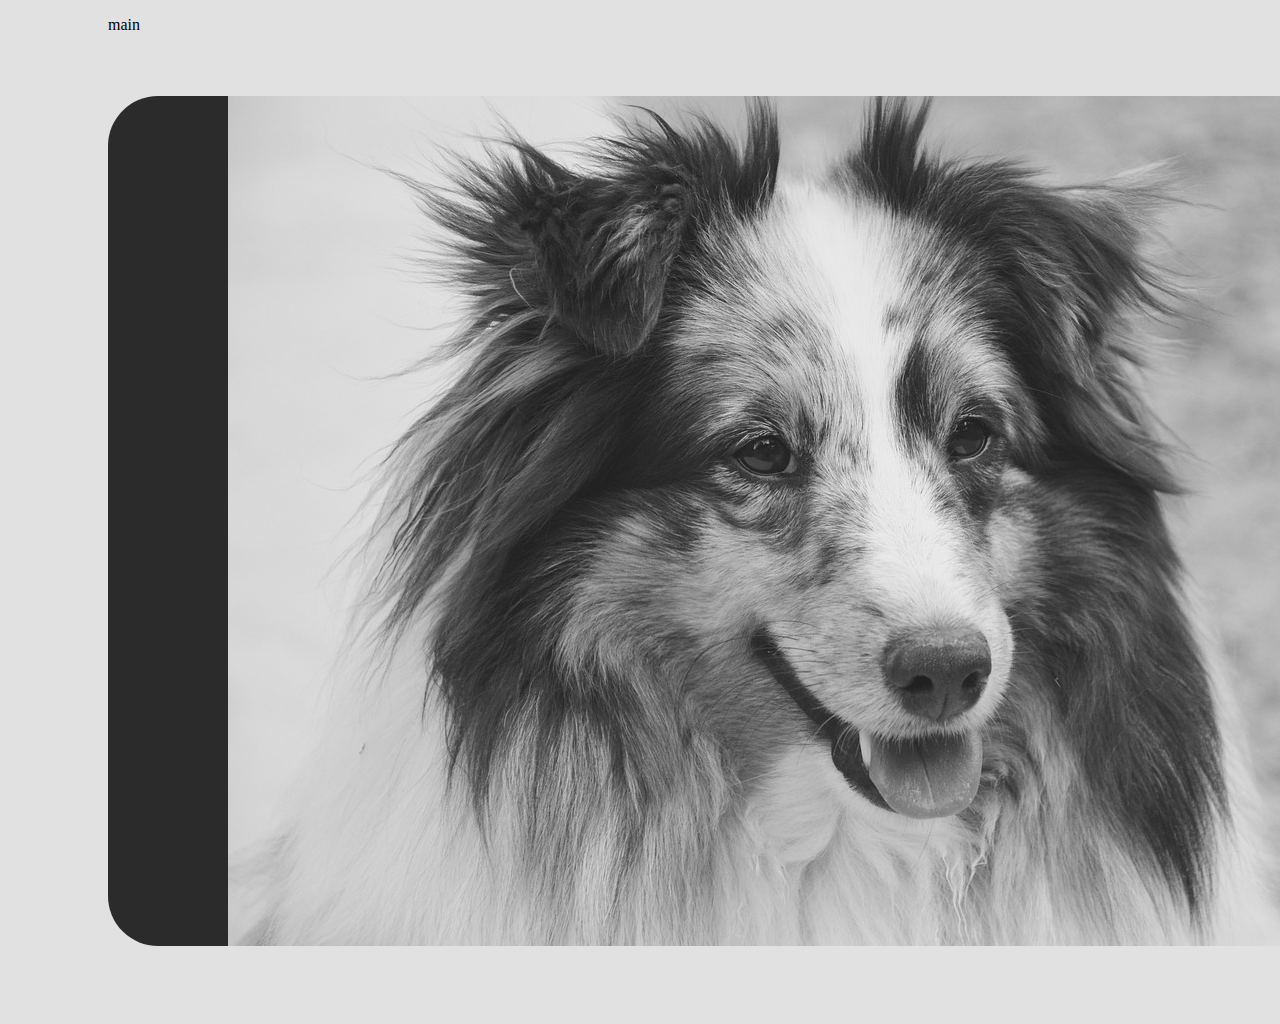
==== about.html @ 3a1a5ba0 "2024.05.03" ====
<!DOCTYPE html>
<html lang="ko">

<head>
    <meta charset="UTF-8">
    <meta name="viewport" content="width=device-width, initial-scale=1.0">
    <title>aboutus</title>
    <link rel="stylesheet" href="assets/css/common.css">
    <link rel="stylesheet" href="assets/css/about.css">
</head>

<body>
    <div id="wrap">
        <header id="header">
            <p>main</p>
        </header>
        <main id="main">
            <div class="container"></div>
        </main>
    </div>
</body>

</html>
---- assets/css/common.css ----
:root {
  --pointColor: #E1E1E1;
  --baseColor: #FFFFFF;
  --blackColor: #2b2b2b;
  --fontN: "nanumSquareNeo";
  --fontK: "Kumar";
}

.wrapper {
  position: relative;
  width: 100%;
  height: 100%;
  background-color: var(--baseColor);
}

.section {
  position: relative;
  max-width: 1396px;
  width: 100%;
  margin: 0px auto;
  padding: 100px 0px 100px;
}

.pickstom_btn {
  position: relative;
  width: -moz-fit-content;
  width: fit-content;
  height: 75px;
  border: 3px dashed #000;
  display: flex;
  flex-direction: row;
  align-items: center;
  justify-content: center;
  padding: 0px 40px;
  font-size: 30px;
  cursor: pointer;
  transition: all 0.3s ease;
}

.pickstom_btn::before {
  content: "";
  position: absolute;
  bottom: -12px;
  left: -12px;
  width: 26px;
  height: 26px;
  background-color: var(--blackColor);
  transition: all 0.3s ease;
}

.pickstom_btn::after {
  content: "";
  position: absolute;
  top: -12px;
  right: -12px;
  width: 26px;
  height: 26px;
  background-color: var(--blackColor);
  transition: all 0.3s ease;
}

.pickstom_btn:hover {
  border: 3px solid var(--blackColor);
}

.pickstom_btn:hover::after {
  right: calc(100% - 12px);
}

.pickstom_btn:hover::before {
  left: calc(100% - 12px);
}

.header {
  position: absolute;
  top: 0px;
  left: 0px;
  z-index: 1;
  width: 100%;
  display: flex;
  justify-content: right;
  padding: 20px;
}

.header .menu {
  position: relative;
  width: 30px;
  height: 20px;
  cursor: pointer;
}

.header .menu .line {
  border-top: 2px solid var(--blackColor);
  display: block;
  width: 30px;
  height: 10px;
}

.header .menu .line:first-child {
  top: 0;
  transform-origin: 25% 50%;
  transition: 0.3s;
}

.header .menu .line:nth-child(2) {
  top: calc(50% - 1px);
}

.header .menu .line:last-child {
  bottom: 0;
  transform-origin: 25% 50%;
  transition: 0.3s;
}

.header .menu.open .line:first-child {
  transform: rotate(45deg) translateX(10%);
}

.header .menu.open .line:nth-child(2) {
  opacity: 0;
}

.header .menu.open .line:last-child {
  transform: rotate(-45deg) translateX(32%);
}

.footer {
  margin: 0px auto;
  width: 90%;
  height: 200px;
  display: flex;
  flex-direction: column;
  align-items: center;
  justify-content: center;
  border-top: 1px solid var(--pointColor);
}

.footer p {
  font-size: 22px;
  color: var(--pointColor);
}

@media (max-width: 1396px) {
  .section {
    position: relative;
    width: 100%;
    padding: 30px 20px 30px;
    margin: 0px auto;
  }

  .pickstom_btn {
    position: relative;
    width: -moz-fit-content;
    width: fit-content;
    height: 45px;
    border: 3px dashed #000;
    display: flex;
    flex-direction: row;
    align-items: center;
    justify-content: center;
    padding: 0px 20px;
    font-size: 24px;
    cursor: pointer;
    transition: all 0.3s ease;
  }

  .pickstom_btn::before {
    bottom: -10px;
    left: -10px;
    width: 16px;
    height: 16px;
  }

  .pickstom_btn::after {
    content: "";
    top: -10px;
    right: -10px;
    width: 16px;
    height: 16px;
  }

  .pickstom_btn:hover {
    border: 3px solid var(--blackColor);
  }

  .pickstom_btn:hover::after {
    right: calc(100% - 10px);
  }

  .pickstom_btn:hover::before {
    left: calc(100% - 10px);
  }
}

/*# sourceMappingURL=common.css.map */
---- assets/css/about.css ----
body {
  background-color: var(--pointColor);
  padding: 0px 100px 100px 100px;
}

#wrap {
  width: 100%;
  height: 100vh;
  background-color: var(--pointColor);
}

#header {
  height: 80px;
  background-color: var(--pointColor);
}

#main {
  width: 1260px;
  height: 850px;
  background-color: var(--pointColor);
}
#main .container {
  width: 1520px;
  height: 850px;
  background-color: var(--blackColor);
  border-radius: 50px;
  background-image: url(../images/about.jpg);
  background-position: center;
  background-repeat: no-repeat;
}/*# sourceMappingURL=about.css.map */
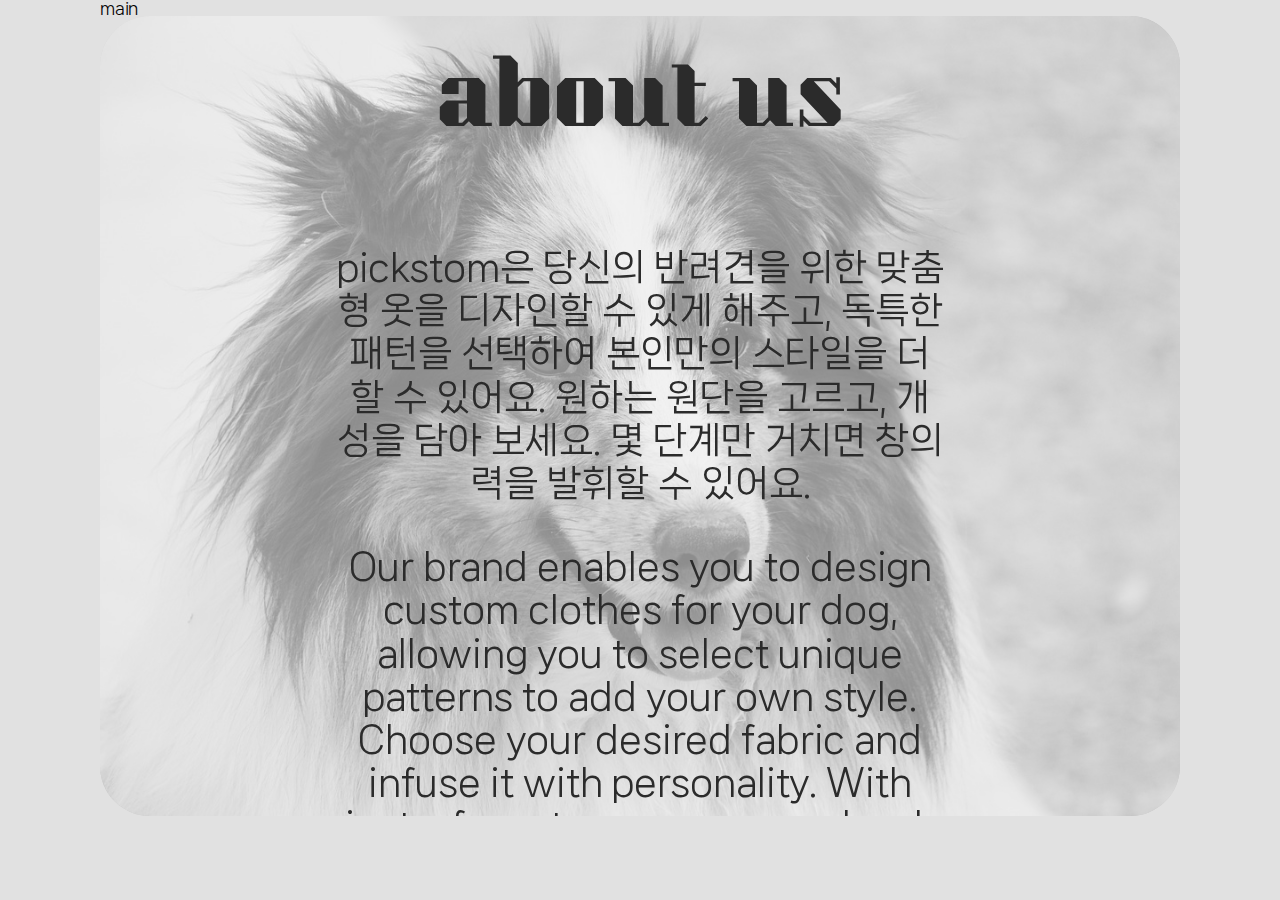
==== commit 7310c147: "2024.05.03" ====
--- a/about.html
+++ b/about.html
@@ -15,7 +15,24 @@
             <p>main</p>
         </header>
         <main id="main">
-            <div class="container"></div>
+            <div class="container">
+                <div class="nav">
+                    <p>about us</p>
+                    <ul>
+                        <li>
+                            pickstom은 당신의 반려견을 위한 맞춤형 옷을 디자인할 수 있게 해주고,
+                            독특한 패턴을 선택하여 본인만의 스타일을 더할 수 있어요.
+                            원하는 원단을 고르고, 개성을 담아 보세요. 몇 단계만 거치면 창의력을 발휘할 수 있어요.
+                        </li>
+                        <li>
+                            Our brand enables you to design custom clothes for your dog,
+                            allowing you to select unique patterns to add your own style.
+                            Choose your desired fabric and infuse it with personality.
+                            With just a few steps, you can unleash your creativity.
+                        </li>
+                    </ul>
+                </div>
+            </div>
         </main>
     </div>
 </body>
--- a/assets/css/common.css
+++ b/assets/css/common.css
@@ -1,3 +1,4 @@
+@import url(./reset.css);
 :root {
   --pointColor: #E1E1E1;
   --baseColor: #FFFFFF;
@@ -36,7 +37,6 @@
   cursor: pointer;
   transition: all 0.3s ease;
 }
-
 .pickstom_btn::before {
   content: "";
   position: absolute;
@@ -47,7 +47,6 @@
   background-color: var(--blackColor);
   transition: all 0.3s ease;
 }
-
 .pickstom_btn::after {
   content: "";
   position: absolute;
@@ -58,15 +57,12 @@
   background-color: var(--blackColor);
   transition: all 0.3s ease;
 }
-
 .pickstom_btn:hover {
   border: 3px solid var(--blackColor);
 }
-
 .pickstom_btn:hover::after {
   right: calc(100% - 12px);
 }
-
 .pickstom_btn:hover::before {
   left: calc(100% - 12px);
 }
@@ -81,45 +77,37 @@
   justify-content: right;
   padding: 20px;
 }
-
 .header .menu {
   position: relative;
   width: 30px;
   height: 20px;
   cursor: pointer;
 }
-
 .header .menu .line {
   border-top: 2px solid var(--blackColor);
   display: block;
   width: 30px;
   height: 10px;
 }
-
 .header .menu .line:first-child {
   top: 0;
   transform-origin: 25% 50%;
   transition: 0.3s;
 }
-
 .header .menu .line:nth-child(2) {
   top: calc(50% - 1px);
 }
-
 .header .menu .line:last-child {
   bottom: 0;
   transform-origin: 25% 50%;
   transition: 0.3s;
 }
-
 .header .menu.open .line:first-child {
   transform: rotate(45deg) translateX(10%);
 }
-
 .header .menu.open .line:nth-child(2) {
   opacity: 0;
 }
-
 .header .menu.open .line:last-child {
   transform: rotate(-45deg) translateX(32%);
 }
@@ -134,7 +122,6 @@
   justify-content: center;
   border-top: 1px solid var(--pointColor);
 }
-
 .footer p {
   font-size: 22px;
   color: var(--pointColor);
@@ -147,7 +134,6 @@
     padding: 30px 20px 30px;
     margin: 0px auto;
   }
-
   .pickstom_btn {
     position: relative;
     width: -moz-fit-content;
@@ -163,14 +149,12 @@
     cursor: pointer;
     transition: all 0.3s ease;
   }
-
   .pickstom_btn::before {
     bottom: -10px;
     left: -10px;
     width: 16px;
     height: 16px;
   }
-
   .pickstom_btn::after {
     content: "";
     top: -10px;
@@ -178,18 +162,13 @@
     width: 16px;
     height: 16px;
   }
-
   .pickstom_btn:hover {
     border: 3px solid var(--blackColor);
   }
-
   .pickstom_btn:hover::after {
     right: calc(100% - 10px);
   }
-
   .pickstom_btn:hover::before {
     left: calc(100% - 10px);
   }
-}
-
-/*# sourceMappingURL=common.css.map */+}/*# sourceMappingURL=common.css.map */--- a/assets/css/about.css
+++ b/assets/css/about.css
@@ -1,30 +1,67 @@
 body {
+  width: 100%;
+  height: 100vh;
   background-color: var(--pointColor);
   padding: 0px 100px 100px 100px;
 }
 
 #wrap {
   width: 100%;
-  height: 100vh;
+  height: 100%;
   background-color: var(--pointColor);
+  display: flex;
+  flex-direction: column;
+  align-items: flex-start;
+  justify-content: flex-start;
 }
-
-#header {
+#wrap #header {
   height: 80px;
   background-color: var(--pointColor);
 }
-
-#main {
-  width: 1260px;
-  height: 850px;
+#wrap #main {
+  width: 100%;
+  height: 100%;
   background-color: var(--pointColor);
 }
-#main .container {
-  width: 1520px;
-  height: 850px;
-  background-color: var(--blackColor);
+#wrap #main .container {
+  width: 100%;
+  height: 100%;
   border-radius: 50px;
   background-image: url(../images/about.jpg);
   background-position: center;
   background-repeat: no-repeat;
+  background-size: cover;
+  -webkit-backdrop-filter: blur(10px);
+          backdrop-filter: blur(10px);
+  overflow: hidden;
+}
+#wrap #main .container .nav {
+  width: 100%;
+  height: 100%;
+  position: relative;
+  top: 0;
+  left: 0;
+  background-color: rgba(250, 250, 250, 0.5);
+  display: flex;
+  flex-direction: column;
+  justify-content: flex-start;
+  align-items: center;
+}
+#wrap #main .container .nav p {
+  color: var(--blackColor);
+  font-size: 80px;
+  margin-bottom: 80px;
+  margin-top: 50px;
+  font-family: var(--fontK);
+}
+#wrap #main .container .nav ul {
+  width: 60%;
+}
+#wrap #main .container .nav ul li {
+  color: var(--blackColor);
+  font-size: 36px;
+  padding: 20px;
+  text-align: center;
+  line-height: 1.2;
+  font-family: var(--fontN);
 }/*# sourceMappingURL=about.css.map */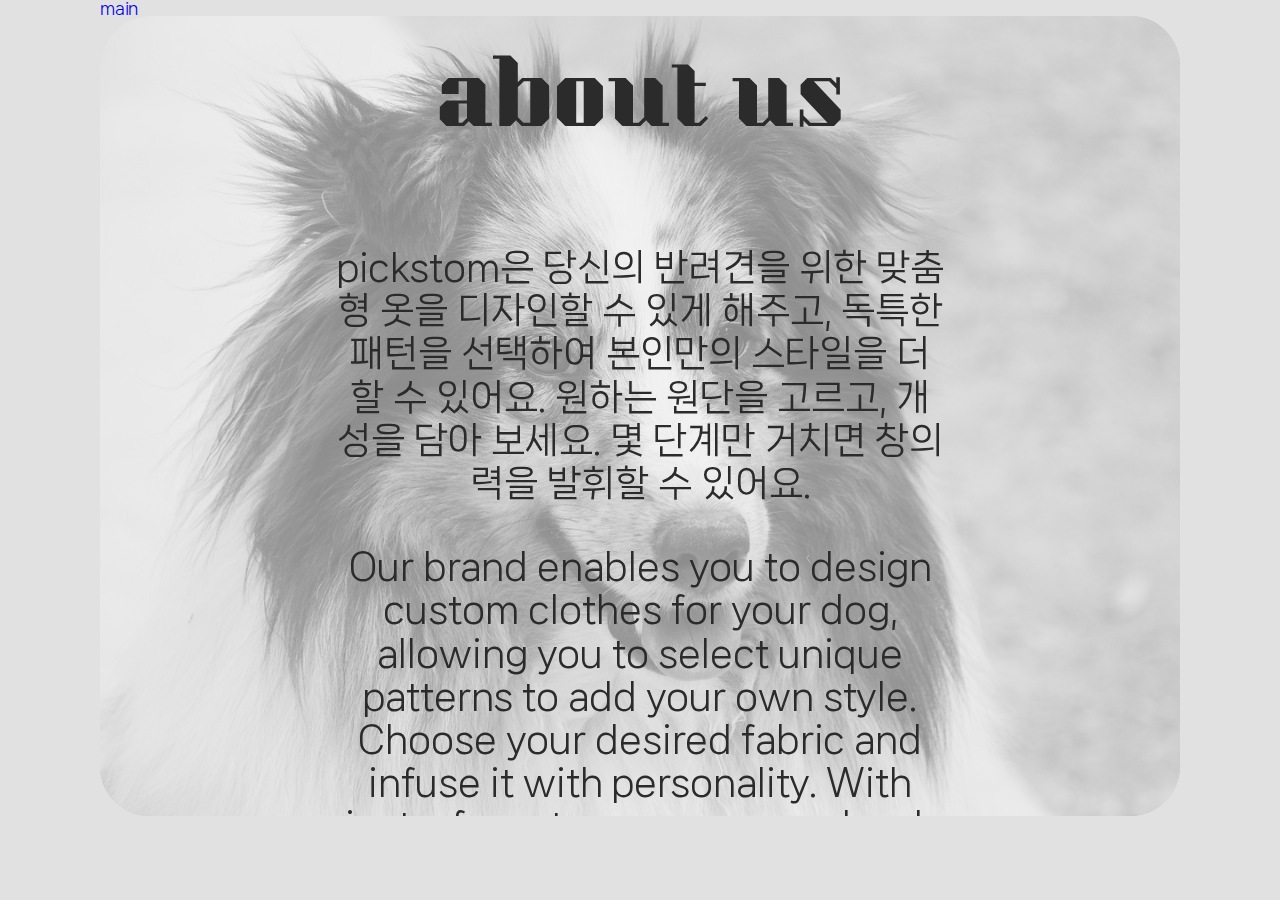
==== commit dcf8d4db: "2024.05.07" ====
--- a/about.html
+++ b/about.html
@@ -12,7 +12,9 @@
 <body>
     <div id="wrap">
         <header id="header">
-            <p>main</p>
+            <a href="main.html">
+                <p>main</p>
+            </a>
         </header>
         <main id="main">
             <div class="container">
--- a/assets/css/common.css
+++ b/assets/css/common.css
@@ -1,4 +1,5 @@
 @import url(./reset.css);
+
 :root {
   --pointColor: #E1E1E1;
   --baseColor: #FFFFFF;
@@ -37,6 +38,7 @@
   cursor: pointer;
   transition: all 0.3s ease;
 }
+
 .pickstom_btn::before {
   content: "";
   position: absolute;
@@ -47,6 +49,7 @@
   background-color: var(--blackColor);
   transition: all 0.3s ease;
 }
+
 .pickstom_btn::after {
   content: "";
   position: absolute;
@@ -57,12 +60,15 @@
   background-color: var(--blackColor);
   transition: all 0.3s ease;
 }
+
 .pickstom_btn:hover {
   border: 3px solid var(--blackColor);
 }
+
 .pickstom_btn:hover::after {
   right: calc(100% - 12px);
 }
+
 .pickstom_btn:hover::before {
   left: calc(100% - 12px);
 }
@@ -77,37 +83,45 @@
   justify-content: right;
   padding: 20px;
 }
+
 .header .menu {
   position: relative;
   width: 30px;
   height: 20px;
   cursor: pointer;
 }
+
 .header .menu .line {
   border-top: 2px solid var(--blackColor);
   display: block;
   width: 30px;
   height: 10px;
 }
+
 .header .menu .line:first-child {
   top: 0;
   transform-origin: 25% 50%;
   transition: 0.3s;
 }
+
 .header .menu .line:nth-child(2) {
   top: calc(50% - 1px);
 }
+
 .header .menu .line:last-child {
   bottom: 0;
   transform-origin: 25% 50%;
   transition: 0.3s;
 }
+
 .header .menu.open .line:first-child {
   transform: rotate(45deg) translateX(10%);
 }
+
 .header .menu.open .line:nth-child(2) {
   opacity: 0;
 }
+
 .header .menu.open .line:last-child {
   transform: rotate(-45deg) translateX(32%);
 }
@@ -122,6 +136,7 @@
   justify-content: center;
   border-top: 1px solid var(--pointColor);
 }
+
 .footer p {
   font-size: 22px;
   color: var(--pointColor);
@@ -134,6 +149,7 @@
     padding: 30px 20px 30px;
     margin: 0px auto;
   }
+
   .pickstom_btn {
     position: relative;
     width: -moz-fit-content;
@@ -149,12 +165,14 @@
     cursor: pointer;
     transition: all 0.3s ease;
   }
+
   .pickstom_btn::before {
     bottom: -10px;
     left: -10px;
     width: 16px;
     height: 16px;
   }
+
   .pickstom_btn::after {
     content: "";
     top: -10px;
@@ -162,13 +180,18 @@
     width: 16px;
     height: 16px;
   }
+
   .pickstom_btn:hover {
     border: 3px solid var(--blackColor);
   }
+
   .pickstom_btn:hover::after {
     right: calc(100% - 10px);
   }
+
   .pickstom_btn:hover::before {
     left: calc(100% - 10px);
   }
-}/*# sourceMappingURL=common.css.map */+}
+
+/*# sourceMappingURL=common.css.map */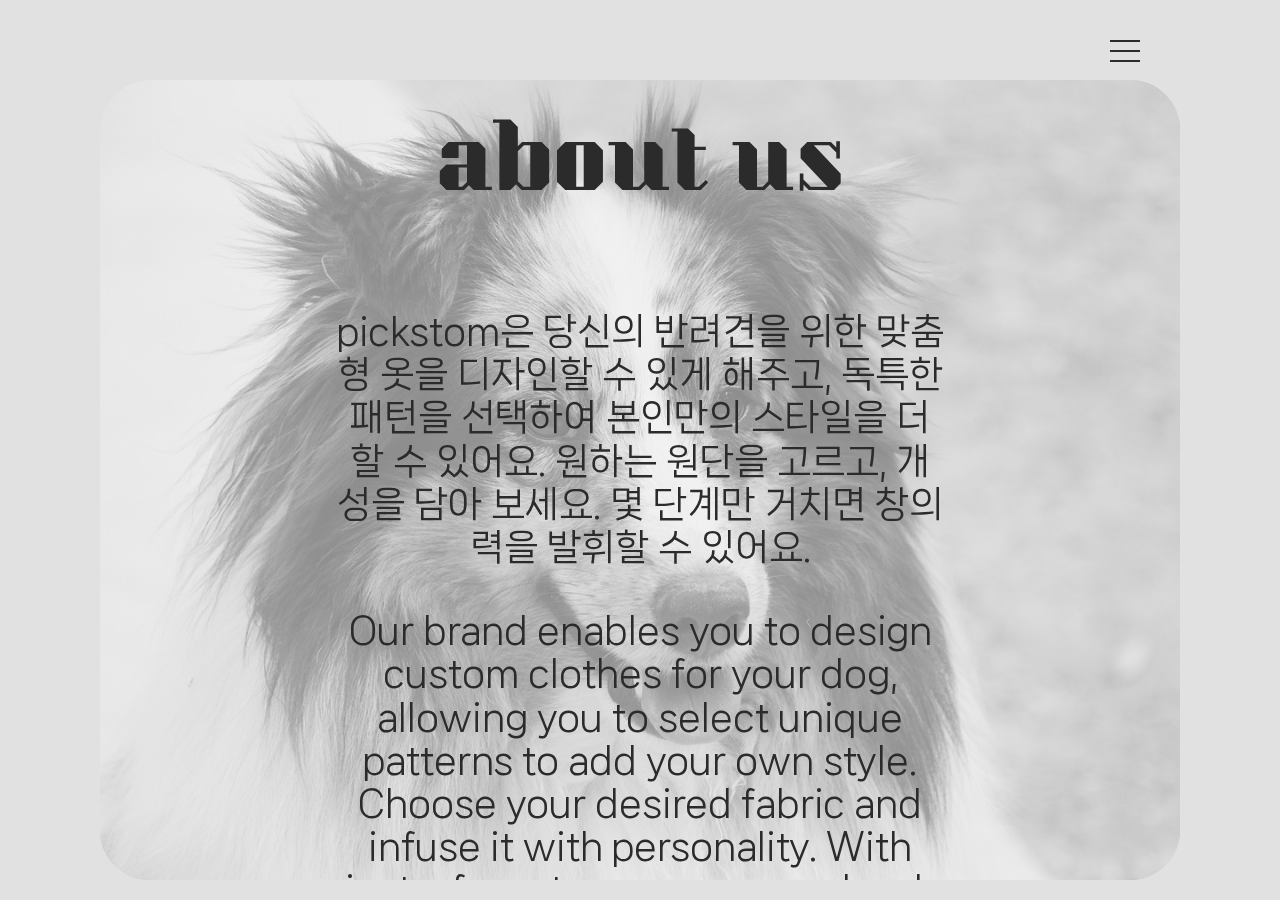
==== commit b443bac9: "2024.05.08" ====
--- a/about.html
+++ b/about.html
@@ -12,9 +12,11 @@
 <body>
     <div id="wrap">
         <header id="header">
-            <a href="main.html">
-                <p>main</p>
-            </a>
+            <div class="menu">
+                <span class="line"></span>
+                <span class="line"></span>
+                <span class="line"></span>
+            </div>
         </header>
         <main id="main">
             <div class="container">
@@ -37,6 +39,7 @@
             </div>
         </main>
     </div>
+    <script src="./assets/js/main.js"></script>
 </body>
 
 </html>--- a/assets/css/common.css
+++ b/assets/css/common.css
@@ -1,5 +1,4 @@
 @import url(./reset.css);
-
 :root {
   --pointColor: #E1E1E1;
   --baseColor: #FFFFFF;
@@ -38,7 +37,6 @@
   cursor: pointer;
   transition: all 0.3s ease;
 }
-
 .pickstom_btn::before {
   content: "";
   position: absolute;
@@ -49,7 +47,6 @@
   background-color: var(--blackColor);
   transition: all 0.3s ease;
 }
-
 .pickstom_btn::after {
   content: "";
   position: absolute;
@@ -60,15 +57,12 @@
   background-color: var(--blackColor);
   transition: all 0.3s ease;
 }
-
 .pickstom_btn:hover {
   border: 3px solid var(--blackColor);
 }
-
 .pickstom_btn:hover::after {
   right: calc(100% - 12px);
 }
-
 .pickstom_btn:hover::before {
   left: calc(100% - 12px);
 }
@@ -83,45 +77,37 @@
   justify-content: right;
   padding: 20px;
 }
-
 .header .menu {
   position: relative;
   width: 30px;
   height: 20px;
   cursor: pointer;
 }
-
 .header .menu .line {
   border-top: 2px solid var(--blackColor);
   display: block;
   width: 30px;
   height: 10px;
 }
-
 .header .menu .line:first-child {
   top: 0;
   transform-origin: 25% 50%;
   transition: 0.3s;
 }
-
 .header .menu .line:nth-child(2) {
   top: calc(50% - 1px);
 }
-
 .header .menu .line:last-child {
   bottom: 0;
   transform-origin: 25% 50%;
   transition: 0.3s;
 }
-
 .header .menu.open .line:first-child {
   transform: rotate(45deg) translateX(10%);
 }
-
 .header .menu.open .line:nth-child(2) {
   opacity: 0;
 }
-
 .header .menu.open .line:last-child {
   transform: rotate(-45deg) translateX(32%);
 }
@@ -136,7 +122,6 @@
   justify-content: center;
   border-top: 1px solid var(--pointColor);
 }
-
 .footer p {
   font-size: 22px;
   color: var(--pointColor);
@@ -149,7 +134,6 @@
     padding: 30px 20px 30px;
     margin: 0px auto;
   }
-
   .pickstom_btn {
     position: relative;
     width: -moz-fit-content;
@@ -165,14 +149,12 @@
     cursor: pointer;
     transition: all 0.3s ease;
   }
-
   .pickstom_btn::before {
     bottom: -10px;
     left: -10px;
     width: 16px;
     height: 16px;
   }
-
   .pickstom_btn::after {
     content: "";
     top: -10px;
@@ -180,18 +162,13 @@
     width: 16px;
     height: 16px;
   }
-
   .pickstom_btn:hover {
     border: 3px solid var(--blackColor);
   }
-
   .pickstom_btn:hover::after {
     right: calc(100% - 10px);
   }
-
   .pickstom_btn:hover::before {
     left: calc(100% - 10px);
   }
-}
-
-/*# sourceMappingURL=common.css.map */+}/*# sourceMappingURL=common.css.map */--- a/assets/css/about.css
+++ b/assets/css/about.css
@@ -1,3 +1,4 @@
+@import url(./reset.css);
 body {
   width: 100%;
   height: 100vh;
@@ -15,8 +16,46 @@
   justify-content: flex-start;
 }
 #wrap #header {
-  height: 80px;
+  width: 100%;
+  min-height: 80px;
   background-color: var(--pointColor);
+  display: inline-block;
+  position: relative;
+}
+#wrap #header .menu {
+  width: 100%;
+  height: 100%;
+  cursor: pointer;
+  padding: 40px;
+}
+#wrap #header .menu .line {
+  border-top: 2px solid var(--blackColor);
+  display: block;
+  width: 30px;
+  height: 10px;
+  margin-left: auto;
+}
+#wrap #header .menu .line:first-child {
+  top: 0;
+  transform-origin: 25% 50%;
+  transition: 0.3s;
+}
+#wrap #header .menu .line:nth-child(2) {
+  top: calc(50% - 1px);
+}
+#wrap #header .menu .line:last-child {
+  bottom: 0;
+  transform-origin: 25% 50%;
+  transition: 0.3s;
+}
+#wrap #header .menu.open .line:first-child {
+  transform: rotate(45deg) translateX(10%);
+}
+#wrap #header .menu.open .line:nth-child(2) {
+  opacity: 0;
+}
+#wrap #header .menu.open .line:last-child {
+  transform: rotate(-45deg) translateX(32%);
 }
 #wrap #main {
   width: 100%;
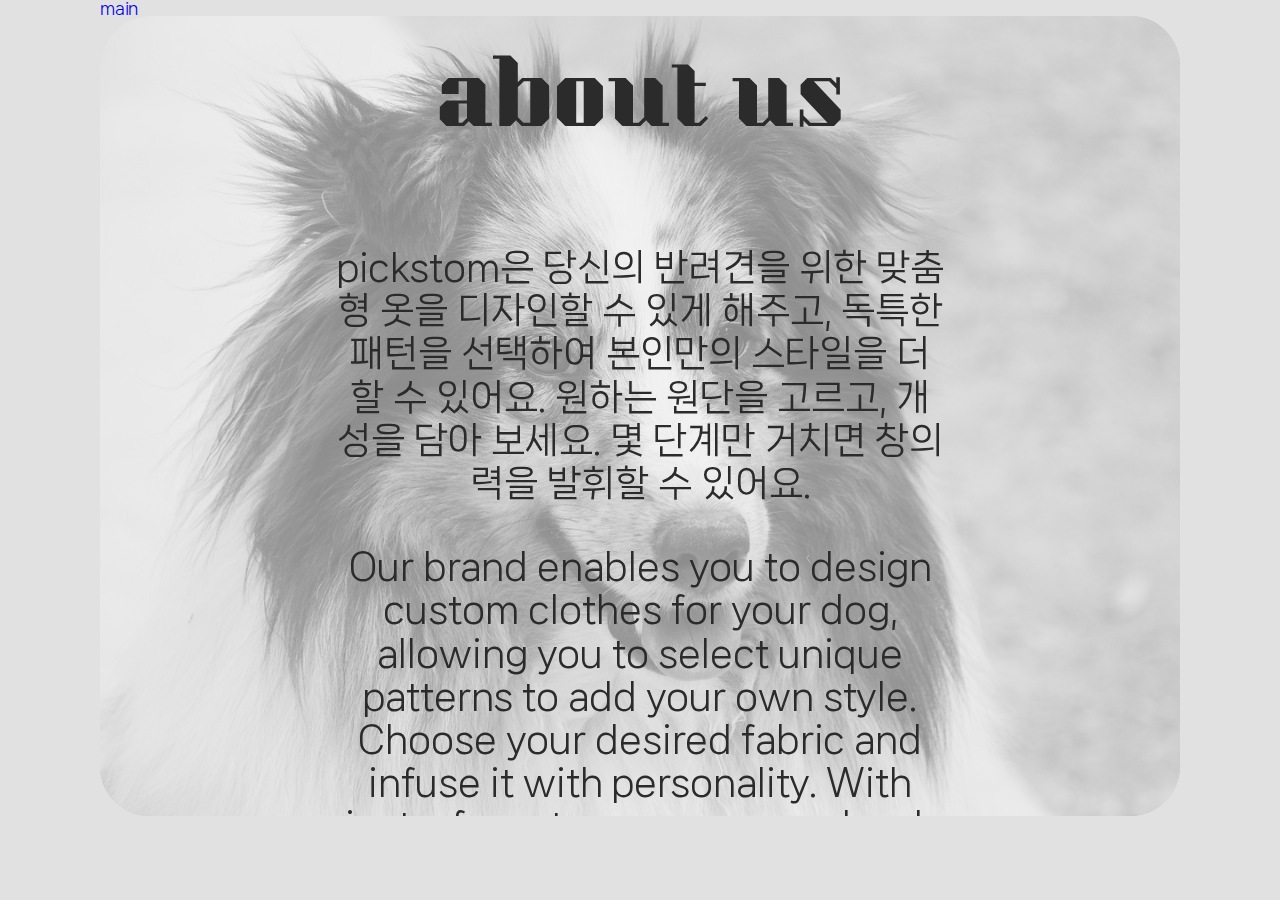
==== commit d6d24d4d: "update" ====
--- a/about.html
+++ b/about.html
@@ -12,11 +12,9 @@
 <body>
     <div id="wrap">
         <header id="header">
-            <div class="menu">
-                <span class="line"></span>
-                <span class="line"></span>
-                <span class="line"></span>
-            </div>
+            <a href="main.html">
+                <p>main</p>
+            </a>
         </header>
         <main id="main">
             <div class="container">
@@ -39,7 +37,6 @@
             </div>
         </main>
     </div>
-    <script src="./assets/js/main.js"></script>
 </body>
 
 </html>--- a/assets/css/common.css
+++ b/assets/css/common.css
@@ -1,4 +1,5 @@
 @import url(./reset.css);
+
 :root {
   --pointColor: #E1E1E1;
   --baseColor: #FFFFFF;
@@ -37,6 +38,7 @@
   cursor: pointer;
   transition: all 0.3s ease;
 }
+
 .pickstom_btn::before {
   content: "";
   position: absolute;
@@ -47,6 +49,7 @@
   background-color: var(--blackColor);
   transition: all 0.3s ease;
 }
+
 .pickstom_btn::after {
   content: "";
   position: absolute;
@@ -57,12 +60,15 @@
   background-color: var(--blackColor);
   transition: all 0.3s ease;
 }
+
 .pickstom_btn:hover {
   border: 3px solid var(--blackColor);
 }
+
 .pickstom_btn:hover::after {
   right: calc(100% - 12px);
 }
+
 .pickstom_btn:hover::before {
   left: calc(100% - 12px);
 }
@@ -77,37 +83,45 @@
   justify-content: right;
   padding: 20px;
 }
+
 .header .menu {
   position: relative;
   width: 30px;
   height: 20px;
   cursor: pointer;
 }
+
 .header .menu .line {
   border-top: 2px solid var(--blackColor);
   display: block;
   width: 30px;
   height: 10px;
 }
+
 .header .menu .line:first-child {
   top: 0;
   transform-origin: 25% 50%;
   transition: 0.3s;
 }
+
 .header .menu .line:nth-child(2) {
   top: calc(50% - 1px);
 }
+
 .header .menu .line:last-child {
   bottom: 0;
   transform-origin: 25% 50%;
   transition: 0.3s;
 }
+
 .header .menu.open .line:first-child {
   transform: rotate(45deg) translateX(10%);
 }
+
 .header .menu.open .line:nth-child(2) {
   opacity: 0;
 }
+
 .header .menu.open .line:last-child {
   transform: rotate(-45deg) translateX(32%);
 }
@@ -122,6 +136,7 @@
   justify-content: center;
   border-top: 1px solid var(--pointColor);
 }
+
 .footer p {
   font-size: 22px;
   color: var(--pointColor);
@@ -134,6 +149,7 @@
     padding: 30px 20px 30px;
     margin: 0px auto;
   }
+
   .pickstom_btn {
     position: relative;
     width: -moz-fit-content;
@@ -149,12 +165,14 @@
     cursor: pointer;
     transition: all 0.3s ease;
   }
+
   .pickstom_btn::before {
     bottom: -10px;
     left: -10px;
     width: 16px;
     height: 16px;
   }
+
   .pickstom_btn::after {
     content: "";
     top: -10px;
@@ -162,13 +180,18 @@
     width: 16px;
     height: 16px;
   }
+
   .pickstom_btn:hover {
     border: 3px solid var(--blackColor);
   }
+
   .pickstom_btn:hover::after {
     right: calc(100% - 10px);
   }
+
   .pickstom_btn:hover::before {
     left: calc(100% - 10px);
   }
-}/*# sourceMappingURL=common.css.map */+}
+
+/*# sourceMappingURL=common.css.map */--- a/assets/css/about.css
+++ b/assets/css/about.css
@@ -1,4 +1,3 @@
-@import url(./reset.css);
 body {
   width: 100%;
   height: 100vh;
@@ -16,46 +15,8 @@
   justify-content: flex-start;
 }
 #wrap #header {
-  width: 100%;
-  min-height: 80px;
+  height: 80px;
   background-color: var(--pointColor);
-  display: inline-block;
-  position: relative;
-}
-#wrap #header .menu {
-  width: 100%;
-  height: 100%;
-  cursor: pointer;
-  padding: 40px;
-}
-#wrap #header .menu .line {
-  border-top: 2px solid var(--blackColor);
-  display: block;
-  width: 30px;
-  height: 10px;
-  margin-left: auto;
-}
-#wrap #header .menu .line:first-child {
-  top: 0;
-  transform-origin: 25% 50%;
-  transition: 0.3s;
-}
-#wrap #header .menu .line:nth-child(2) {
-  top: calc(50% - 1px);
-}
-#wrap #header .menu .line:last-child {
-  bottom: 0;
-  transform-origin: 25% 50%;
-  transition: 0.3s;
-}
-#wrap #header .menu.open .line:first-child {
-  transform: rotate(45deg) translateX(10%);
-}
-#wrap #header .menu.open .line:nth-child(2) {
-  opacity: 0;
-}
-#wrap #header .menu.open .line:last-child {
-  transform: rotate(-45deg) translateX(32%);
 }
 #wrap #main {
   width: 100%;
